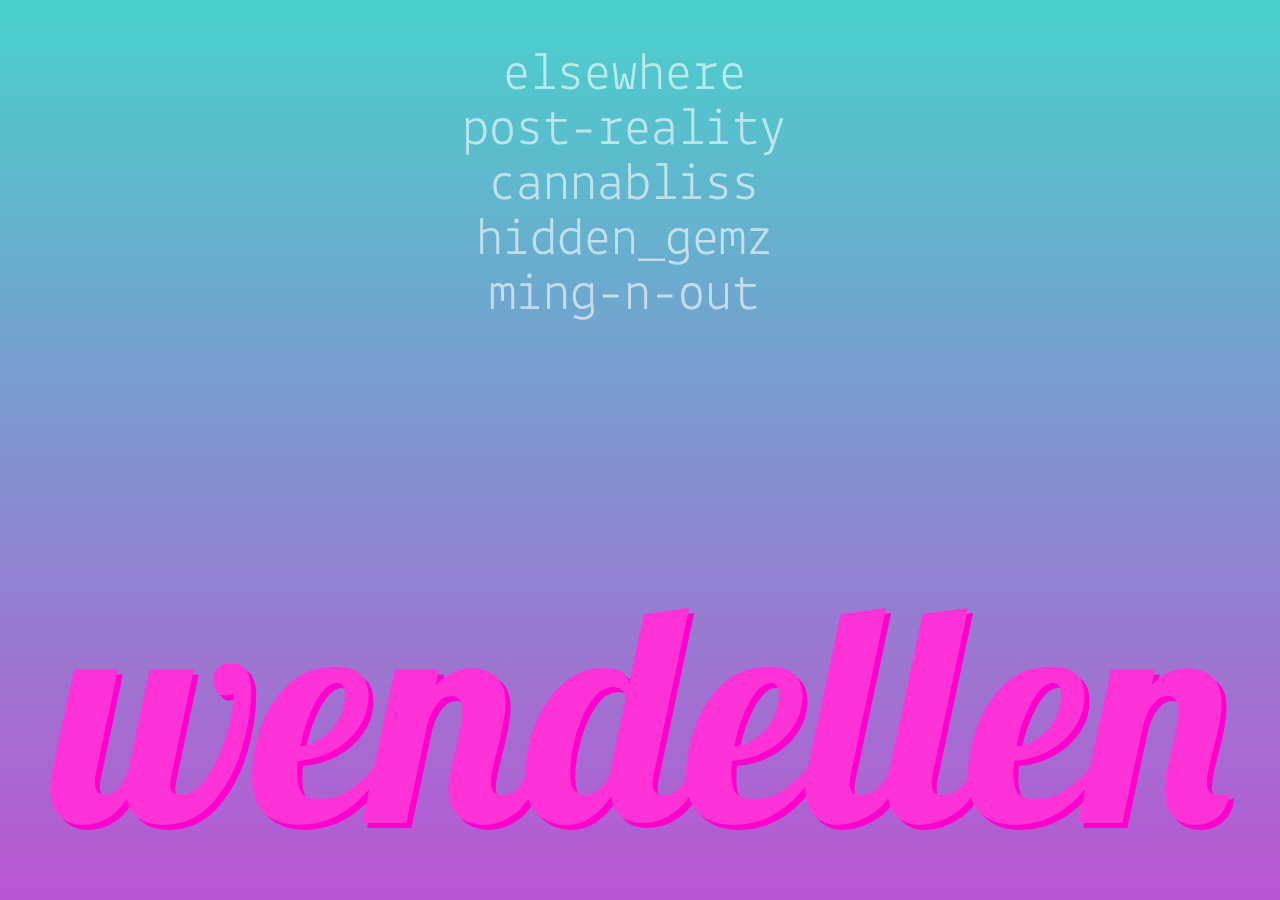
==== index.html @ 6903f526 "links "cannabliss" to cannabliss.love, centers links" ====
<!DOCTYPE html>
<html>
  <head>
    <meta charset="utf-8">
    <link rel="stylesheet" href="css/style.css">
    <link href="https://fonts.googleapis.com/css?family=Anton|Lekton|Lobster" rel="stylesheet">
    <script
  src="https://code.jquery.com/jquery-3.2.1.min.js"
  integrity="sha256-hwg4gsxgFZhOsEEamdOYGBf13FyQuiTwlAQgxVSNgt4="
  crossorigin="anonymous"></script>
    <script src="p5.js"></script>
    <script src="p5.dom.js"></script>
    <script type="text/javascript" src="js/home.js"></script>
    <title>(つ•̀ᴥ•́)つ*:･ﾟ✧ mewrp!</title>
  </head>

  <!-- custom cursor -->
    <script type="text/javascript">
   	$(document).ready(function(){
        	$('.background').mousemove(function(e){
            var w = $('#mycursor').outerWidth()
            var h = $('#mycursor').outerHeight()
             	$('#mycursor').css('left', e.clientX - w/2).css('top', e.clientY - h/2);
        	});
        });
    </script>

  <body>

    <div class="background">

      <div id="one" class="links">
          <a style="cursor:none" href="https://elsewhere.xyz/">
          <!-- <img src="../assets/rhinestone1.png" style="width:19vw;height:19vw"> -->
          <div>elsewhere</div></a>
      </div>

      <div id="two" class="links">
          <a style="cursor:none" style="cursor:none" href="http://www.wired.co.uk/article/welcome-to-post-reality">
          <!-- <img src="../assets/rhinestone2.png" style="width:19vw;height:19vw"> -->
          <div>post-reality</div></a>
      </div>

      <div id="three" class="links">
          <a style="cursor:none" href="http://cannabliss.love">
          <!-- <img src="../assets/rhinestone3.png" style="width:19vw;height:19vw"> -->
          <div>cannabliss</div></a>
      </div>

      <div id="four" class="links">
          <a style="cursor:none" href="hidden_gemz.html">
          <!-- <img src="../assets/rhinestone4.png" style="width:19vw;height:19vw"> -->
          <div>hidden_gemz</div></a>
      </div>

      <div id="five" class="links">
          <a style="cursor:none" href="ming_n_out.html">
          <!-- <img src="../assets/rhinestone0.png" style="width:19vw;height:19vw"> -->
          <div>ming-n-out</div></a>
      </div>

      <footer>
        <div>wendellen</div>
      </footer>

    </div>

    <div id="mycursor"></div>

  </body>
</html>
---- css/style.css ----
html {
  width: 100%;
  height: 100%;
  bottom: 0;
  cursor: none;
}

body {
  background: linear-gradient(mediumturquoise, mediumorchid);
  background-attachment: fixed;
  overflow-x: hidden;
  overflow-y: scroll;
  user-select: none;
  cursor: none;
}

#mycursor {
  pointer-events: none;
 	width: 300px;
 	height: 270px;
 	background: url('../assets/butterfly.gif') no-repeat left top;
  background-size: contain;
  position: absolute;
 	top: 0;
 	left: 0;
 	z-index: 10000;
  transition: all .2s ease-out;
}

footer {
  color: #FF32D7;
  font-family: 'Lobster', cursive;
  font-size: 24vw;
  text-shadow: 5px 5px #FF00CD;
  position: fixed;
  bottom: 0;
  right: 4vw;
}

.background{
  display: flex;
  align-items: center;
  justify-content: center;
  margin: 40px;
  width: 90%;
  height: 60%;
  display: block;
  overflow-y: scroll;
  position: absolute;
}

.links {
  display: flex;
  align-items: center;
  justify-content: center;
  opacity: 0.6;
  position: relative;
  overflow-y: scroll;
}

.links div {
  color: white;
  font-family: 'Lekton', sans-serif;
  font-size: 6vmin;
  display: flex;
  align-items: left;
  justify-content: left;
  width: 100%;
}

a:link {
    text-decoration: none;
    color: white;
}

a:visited {
    text-decoration: none;
    color: white;
}

a:hover {
    text-decoration: underline;
    color: white;
}

a:active {
    text-decoration: none;
    color: white;
}
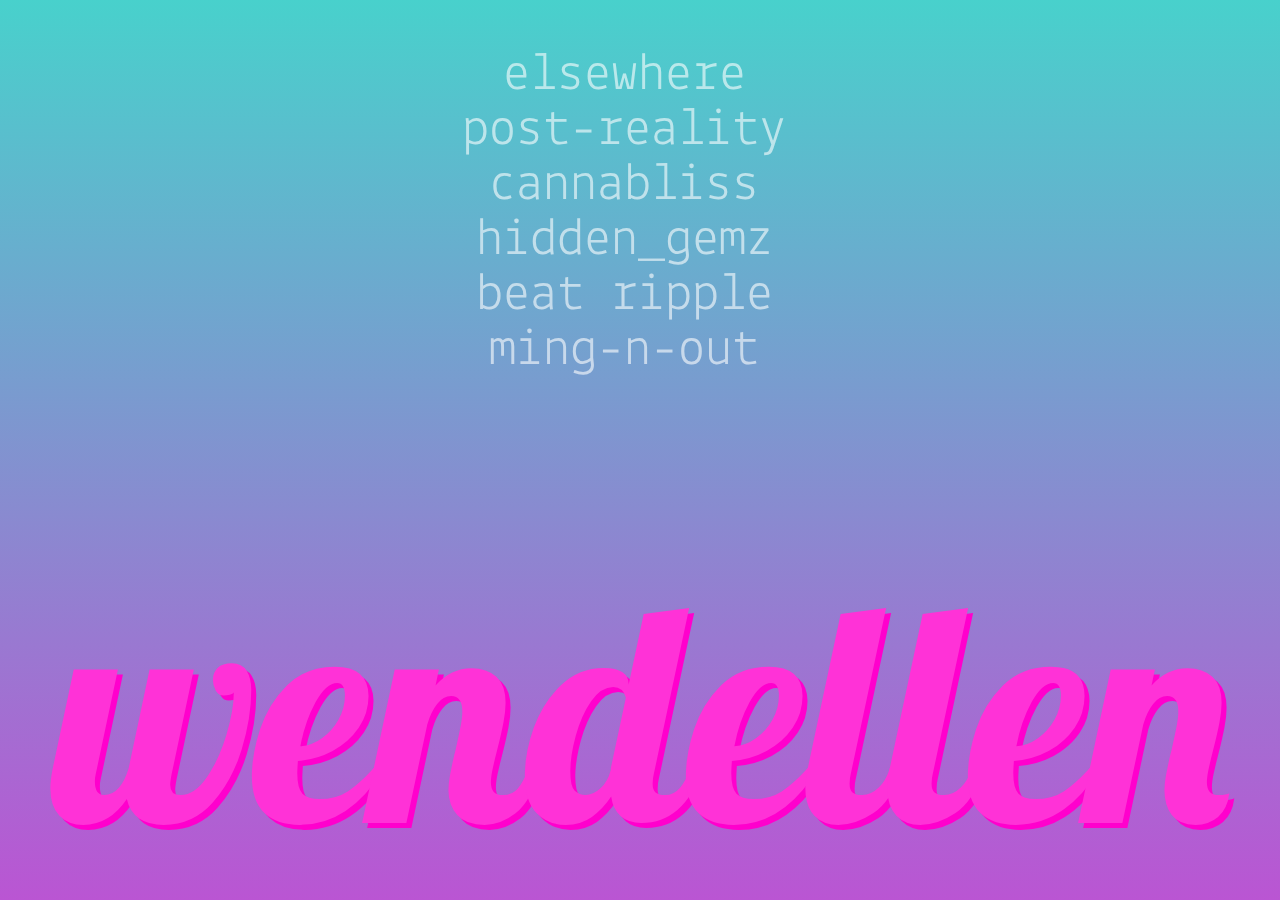
==== commit a520eeb3: "adds beat_ripple.html and CNAME" ====
--- a/index.html
+++ b/index.html
@@ -54,6 +54,12 @@
       </div>
 
       <div id="five" class="links">
+          <a style="cursor:none" href="beat_ripple.html">
+          <!-- <img src="../assets/rhinestone0.png" style="width:19vw;height:19vw"> -->
+          <div>beat ripple</div></a>
+      </div>
+
+      <div id="six" class="links">
           <a style="cursor:none" href="ming_n_out.html">
           <!-- <img src="../assets/rhinestone0.png" style="width:19vw;height:19vw"> -->
           <div>ming-n-out</div></a>
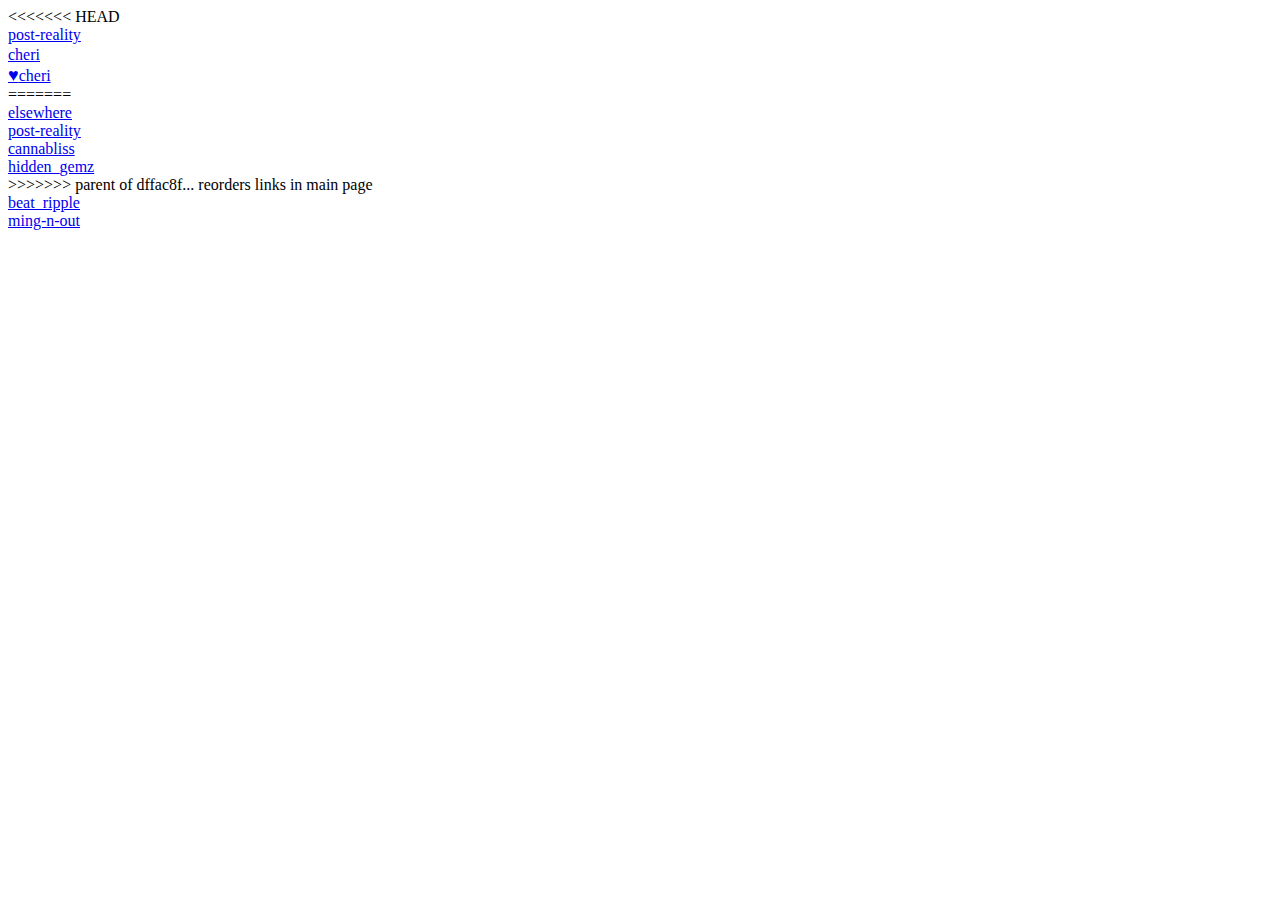
==== commit d374e8cc: "latest" ====
--- a/index.html
+++ b/index.html
@@ -29,6 +29,27 @@
 
     <div class="background">
 
+<<<<<<< HEAD
+      <div id="linksContainer">
+        <div id="one" class="links">
+        <a style="cursor:none" style="cursor:none" href="http://www.wired.co.uk/article/welcome-to-post-reality">
+        <div>post-reality</div></a>
+      </div>
+
+      <!-- <div id="two" class="links">
+        <a style="cursor:none" href="hidden_gemz.html">
+        <div>hidden_gemz</div></a>
+      </div> -->
+
+      <!-- <div id="three" class="links">
+        <a style="cursor:none" href="https://wendellen.github.io/beat-ripple/examples/012.html">
+        <div>beat_ripple</div></a>
+      </div> -->
+
+      <div id="four" class="links">
+        <a style="cursor:none" href="http://chericheri.shop">
+        <div>cheri<font size="4"><br>♥</font>cheri</div></a>
+=======
       <div id="one" class="links">
           <a style="cursor:none" href="https://elsewhere.xyz/">
           <!-- <img src="../assets/rhinestone1.png" style="width:19vw;height:19vw"> -->
@@ -51,12 +72,13 @@
           <a style="cursor:none" href="hidden_gemz.html">
           <!-- <img src="../assets/rhinestone4.png" style="width:19vw;height:19vw"> -->
           <div>hidden_gemz</div></a>
+>>>>>>> parent of dffac8f... reorders links in main page
       </div>
 
       <div id="five" class="links">
-          <a style="cursor:none" href="beat_ripple.html">
+          <a style="cursor:none" href="https://wendellen.github.io/beat-ripple/examples/012.html">
           <!-- <img src="../assets/rhinestone0.png" style="width:19vw;height:19vw"> -->
-          <div>beat ripple</div></a>
+          <div>beat_ripple</div></a>
       </div>
 
       <div id="six" class="links">
@@ -65,11 +87,12 @@
           <div>ming-n-out</div></a>
       </div>
 
-      <footer>
+      <!-- <footer>
         <div>wendellen</div>
-      </footer>
+      </footer> -->
 
     </div>
+  </div>
 
     <div id="mycursor"></div>
 
